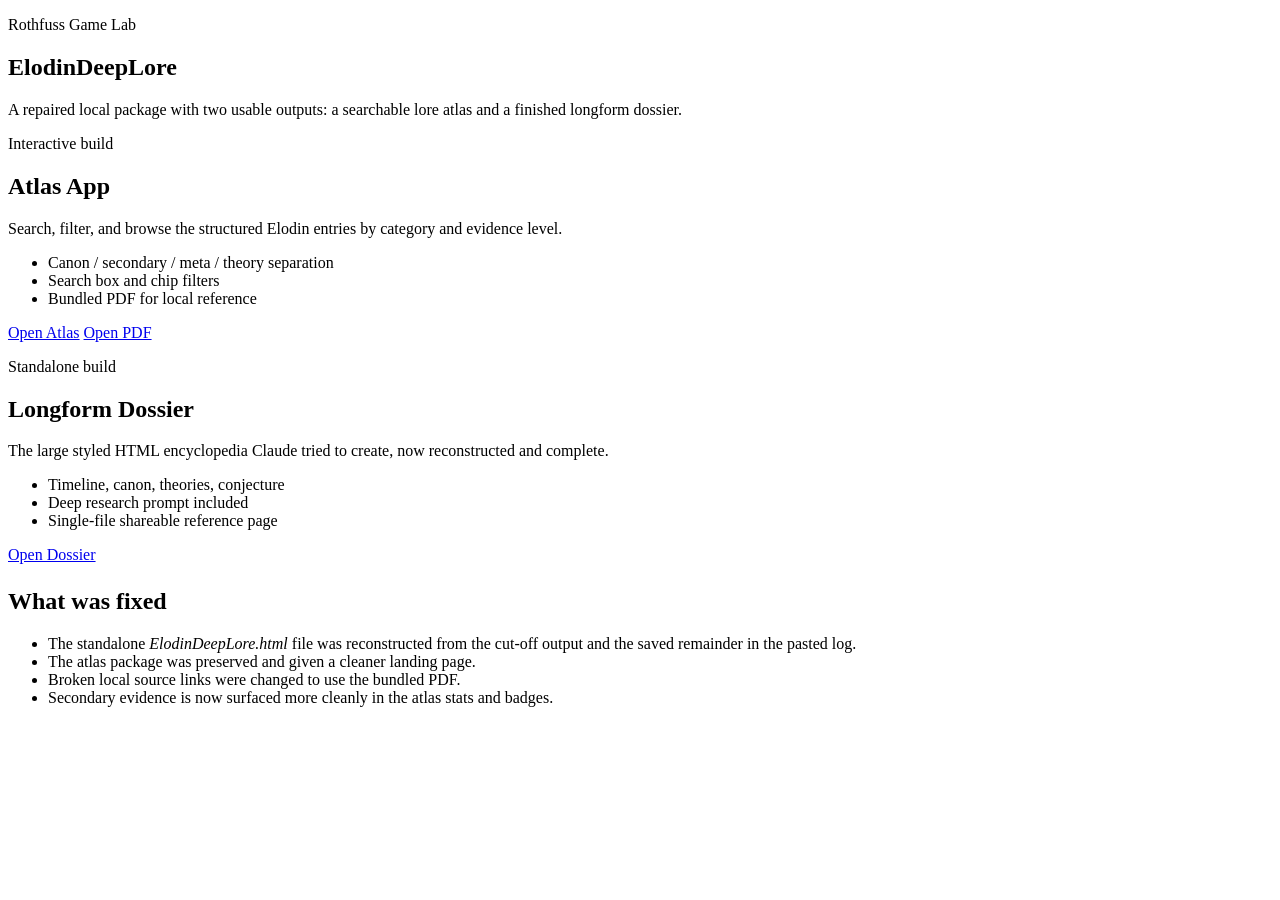
==== Elodin/index.html @ 048a653e "chore: prepare inactive privacy-friendly Umami placeholder" ====
<!doctype html>
<html lang="en">
  <head>
    <meta charset="UTF-8" />
    <meta name="viewport" content="width=device-width, initial-scale=1.0" />
    <title>ElodinDeepLore</title>
    <link rel="stylesheet" href="./styles.css" />
  <!-- parris-umami-placeholder: replace REPLACE_WITH_UMAMI_WEBSITE_ID with a real Umami website UUID and remove this comment wrapper. Inactive until configured.
<script defer src="https://cloud.umami.is/script.js" data-website-id="REPLACE_WITH_UMAMI_WEBSITE_ID" data-do-not-track="true" data-exclude-search="true" data-exclude-hash="true" data-performance="true" data-domains="parris-tech-services.github.io"></script>
-->
</head>
  <body>
    <main class="landing-main">
      <section class="landing-hero brand-block">
        <p class="eyebrow">Rothfuss Game Lab</p>
        <h1>ElodinDeepLore</h1>
        <p class="lede">A repaired local package with two usable outputs: a searchable lore atlas and a finished longform dossier.</p>
      </section>

      <section class="landing-grid">
        <article class="landing-card">
          <p class="eyebrow">Interactive build</p>
          <h2>Atlas App</h2>
          <p>Search, filter, and browse the structured Elodin entries by category and evidence level.</p>
          <ul class="kv-list">
            <li>Canon / secondary / meta / theory separation</li>
            <li>Search box and chip filters</li>
            <li>Bundled PDF for local reference</li>
          </ul>
          <div class="landing-actions">
            <a class="btn-link" href="./atlas.html">Open Atlas</a>
            <a class="btn-link" href="./The%20Name%20of%20Wind.pdf">Open PDF</a>
          </div>
        </article>

        <article class="landing-card">
          <p class="eyebrow">Standalone build</p>
          <h2>Longform Dossier</h2>
          <p>The large styled HTML encyclopedia Claude tried to create, now reconstructed and complete.</p>
          <ul class="kv-list">
            <li>Timeline, canon, theories, conjecture</li>
            <li>Deep research prompt included</li>
            <li>Single-file shareable reference page</li>
          </ul>
          <div class="landing-actions">
            <a class="btn-link" href="./ElodinDeepLore.html">Open Dossier</a>
          </div>
        </article>
      </section>

      <section class="panel" style="margin-top: 24px;">
        <h2>What was fixed</h2>
        <ul class="compact-list">
          <li>The standalone <em>ElodinDeepLore.html</em> file was reconstructed from the cut-off output and the saved remainder in the pasted log.</li>
          <li>The atlas package was preserved and given a cleaner landing page.</li>
          <li>Broken local source links were changed to use the bundled PDF.</li>
          <li>Secondary evidence is now surfaced more cleanly in the atlas stats and badges.</li>
        </ul>
      </section>
    </main>
  </body>
</html>
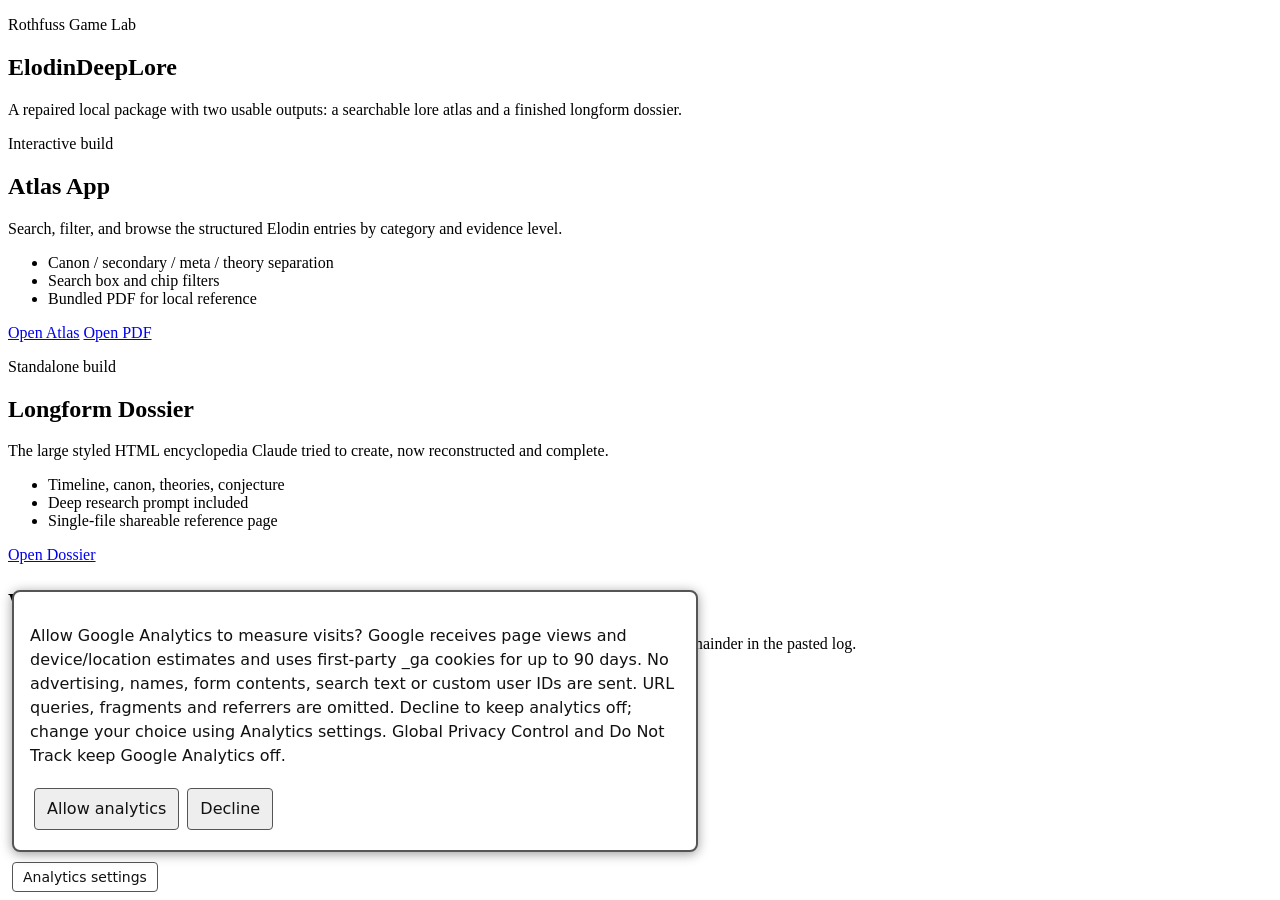
==== commit 63ae5420: "Add opt-in GA4 with privacy controls and remove inactive Umami" ====
--- a/Elodin/index.html
+++ b/Elodin/index.html
@@ -1,14 +1,75 @@
 <!doctype html>
 <html lang="en">
   <head>
+<script data-parris-ga4="opt-in">
+/* GA4: explicit opt-in; no advertising, custom events or URL parameters. */
+(() => {
+  if (window.__parrisGA4Consent) return;
+  window.__parrisGA4Consent = true;
+  const id = 'G-LV0CW7PHH0';
+  const key = 'ga4-consent';
+  const blocked = navigator.globalPrivacyControl === true || navigator.doNotTrack === '1' || window.doNotTrack === '1';
+  window['ga-disable-' + id] = true;
+  if (blocked) return;
+  window.dataLayer = window.dataLayer || [];
+  window.gtag = window.gtag || function () { window.dataLayer.push(arguments); };
+  const consent = value => ({analytics_storage:value, ad_storage:'denied', ad_user_data:'denied', ad_personalization:'denied'});
+  window.gtag('consent', 'default', consent('denied'));
+  let loaded = false;
+  let panel;
+  const safePage = () => ({page_location:location.origin + location.pathname, page_referrer:'', page_title:'ElodinDeepLore'});
+  function choose(choice) {
+    try { localStorage.setItem(key, choice); } catch { /* Choice still applies to this page. */ }
+    const allowed = choice === 'granted';
+    window['ga-disable-' + id] = !allowed;
+    window.gtag('consent', 'update', consent(allowed ? 'granted' : 'denied'));
+    if (panel) panel.hidden = true;
+    if (!allowed || loaded) return;
+    loaded = true;
+    window.gtag('set', {...safePage(), allow_google_signals:false, allow_ad_personalization_signals:false, url_passthrough:false});
+    window.gtag('js', new Date());
+    window.gtag('config', id, {...safePage(), cookie_expires:7776000, cookie_update:false, allow_google_signals:false, allow_ad_personalization_signals:false});
+    const script = document.createElement('script');
+    script.async = true;
+    script.referrerPolicy = 'no-referrer';
+    script.src = 'https://www.googletagmanager.com/gtag/js?id=' + id;
+    document.head.appendChild(script);
+  }
+  function setup() {
+    panel = document.createElement('aside');
+    panel.setAttribute('role', 'dialog');
+    panel.setAttribute('aria-label', 'Analytics and privacy');
+    panel.style.cssText = 'position:fixed;bottom:48px;left:12px;right:12px;max-width:650px;padding:16px;background:#fff;color:#111;border:2px solid #555;border-radius:8px;z-index:2147483647;font:16px/1.5 system-ui;box-shadow:0 2px 12px #0006';
+    const text = document.createElement('p');
+    text.textContent = 'Allow Google Analytics to measure visits? Google receives page views and device/location estimates and uses first-party _ga cookies for up to 90 days. No advertising, names, form contents, search text or custom user IDs are sent. URL queries, fragments and referrers are omitted. Decline to keep analytics off; change your choice using Analytics settings. Global Privacy Control and Do Not Track keep Google Analytics off.';
+    panel.appendChild(text);
+    for (const [label, value] of [['Allow analytics', 'granted'], ['Decline', 'denied']]) {
+      const button = document.createElement('button');
+      button.type = 'button'; button.textContent = label;
+      button.style.cssText = 'margin:4px;padding:8px 12px;background:#eee;color:#111;border:1px solid #555;border-radius:4px;font:inherit;cursor:pointer';
+      button.addEventListener('click', () => choose(value));
+      panel.appendChild(button);
+    }
+    const settings = document.createElement('button');
+    settings.type = 'button'; settings.textContent = 'Analytics settings';
+    settings.style.cssText = 'position:fixed;bottom:8px;left:12px;z-index:2147483646;padding:6px 10px;background:#fff;color:#111;border:1px solid #555;border-radius:4px;font:14px system-ui;cursor:pointer';
+    settings.addEventListener('click', () => {panel.hidden = false; panel.querySelector('button').focus();});
+    document.body.appendChild(panel);
+    document.body.appendChild(settings);
+    let saved;
+    try { saved = localStorage.getItem(key); } catch { /* Ask again without storage. */ }
+    if (saved === 'granted' || saved === 'denied') choose(saved);
+  }
+  if (document.readyState === 'loading') document.addEventListener('DOMContentLoaded', setup, {once:true});
+  else setup();
+})();
+</script>
+
     <meta charset="UTF-8" />
     <meta name="viewport" content="width=device-width, initial-scale=1.0" />
     <title>ElodinDeepLore</title>
     <link rel="stylesheet" href="./styles.css" />
-  <!-- parris-umami-placeholder: replace REPLACE_WITH_UMAMI_WEBSITE_ID with a real Umami website UUID and remove this comment wrapper. Inactive until configured.
-<script defer src="https://cloud.umami.is/script.js" data-website-id="REPLACE_WITH_UMAMI_WEBSITE_ID" data-do-not-track="true" data-exclude-search="true" data-exclude-hash="true" data-performance="true" data-domains="parris-tech-services.github.io"></script>
--->
-</head>
+  </head>
   <body>
     <main class="landing-main">
       <section class="landing-hero brand-block">
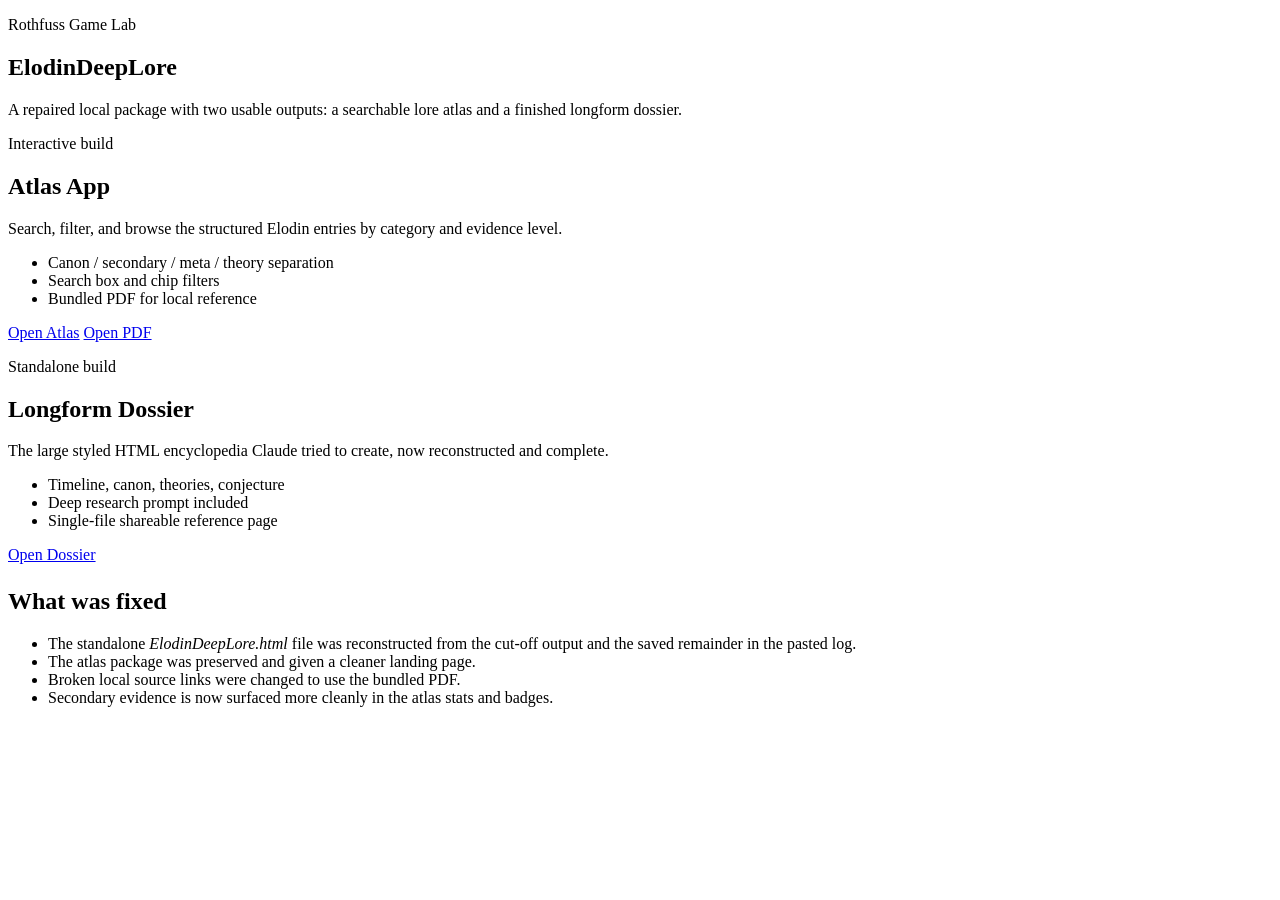
==== commit 41b0f9fc: "Unify anonymous analytics for Elodin lore pages" ====
--- a/Elodin/index.html
+++ b/Elodin/index.html
@@ -1,69 +1,7 @@
 <!doctype html>
 <html lang="en">
   <head>
-<script data-parris-ga4="opt-in">
-/* GA4: explicit opt-in; no advertising, custom events or URL parameters. */
-(() => {
-  if (window.__parrisGA4Consent) return;
-  window.__parrisGA4Consent = true;
-  const id = 'G-LV0CW7PHH0';
-  const key = 'ga4-consent';
-  const blocked = navigator.globalPrivacyControl === true || navigator.doNotTrack === '1' || window.doNotTrack === '1';
-  window['ga-disable-' + id] = true;
-  if (blocked) return;
-  window.dataLayer = window.dataLayer || [];
-  window.gtag = window.gtag || function () { window.dataLayer.push(arguments); };
-  const consent = value => ({analytics_storage:value, ad_storage:'denied', ad_user_data:'denied', ad_personalization:'denied'});
-  window.gtag('consent', 'default', consent('denied'));
-  let loaded = false;
-  let panel;
-  const safePage = () => ({page_location:location.origin + location.pathname, page_referrer:'', page_title:'ElodinDeepLore'});
-  function choose(choice) {
-    try { localStorage.setItem(key, choice); } catch { /* Choice still applies to this page. */ }
-    const allowed = choice === 'granted';
-    window['ga-disable-' + id] = !allowed;
-    window.gtag('consent', 'update', consent(allowed ? 'granted' : 'denied'));
-    if (panel) panel.hidden = true;
-    if (!allowed || loaded) return;
-    loaded = true;
-    window.gtag('set', {...safePage(), allow_google_signals:false, allow_ad_personalization_signals:false, url_passthrough:false});
-    window.gtag('js', new Date());
-    window.gtag('config', id, {...safePage(), cookie_expires:7776000, cookie_update:false, allow_google_signals:false, allow_ad_personalization_signals:false});
-    const script = document.createElement('script');
-    script.async = true;
-    script.referrerPolicy = 'no-referrer';
-    script.src = 'https://www.googletagmanager.com/gtag/js?id=' + id;
-    document.head.appendChild(script);
-  }
-  function setup() {
-    panel = document.createElement('aside');
-    panel.setAttribute('role', 'dialog');
-    panel.setAttribute('aria-label', 'Analytics and privacy');
-    panel.style.cssText = 'position:fixed;bottom:48px;left:12px;right:12px;max-width:650px;padding:16px;background:#fff;color:#111;border:2px solid #555;border-radius:8px;z-index:2147483647;font:16px/1.5 system-ui;box-shadow:0 2px 12px #0006';
-    const text = document.createElement('p');
-    text.textContent = 'Allow Google Analytics to measure visits? Google receives page views and device/location estimates and uses first-party _ga cookies for up to 90 days. No advertising, names, form contents, search text or custom user IDs are sent. URL queries, fragments and referrers are omitted. Decline to keep analytics off; change your choice using Analytics settings. Global Privacy Control and Do Not Track keep Google Analytics off.';
-    panel.appendChild(text);
-    for (const [label, value] of [['Allow analytics', 'granted'], ['Decline', 'denied']]) {
-      const button = document.createElement('button');
-      button.type = 'button'; button.textContent = label;
-      button.style.cssText = 'margin:4px;padding:8px 12px;background:#eee;color:#111;border:1px solid #555;border-radius:4px;font:inherit;cursor:pointer';
-      button.addEventListener('click', () => choose(value));
-      panel.appendChild(button);
-    }
-    const settings = document.createElement('button');
-    settings.type = 'button'; settings.textContent = 'Analytics settings';
-    settings.style.cssText = 'position:fixed;bottom:8px;left:12px;z-index:2147483646;padding:6px 10px;background:#fff;color:#111;border:1px solid #555;border-radius:4px;font:14px system-ui;cursor:pointer';
-    settings.addEventListener('click', () => {panel.hidden = false; panel.querySelector('button').focus();});
-    document.body.appendChild(panel);
-    document.body.appendChild(settings);
-    let saved;
-    try { saved = localStorage.getItem(key); } catch { /* Ask again without storage. */ }
-    if (saved === 'granted' || saved === 'denied') choose(saved);
-  }
-  if (document.readyState === 'loading') document.addEventListener('DOMContentLoaded', setup, {once:true});
-  else setup();
-})();
-</script>
+<script defer src="https://parris-analytics.parris-neathaustralia.workers.dev/tracker.js" data-site="elodin-lore" referrerpolicy="no-referrer"></script>
 
     <meta charset="UTF-8" />
     <meta name="viewport" content="width=device-width, initial-scale=1.0" />
